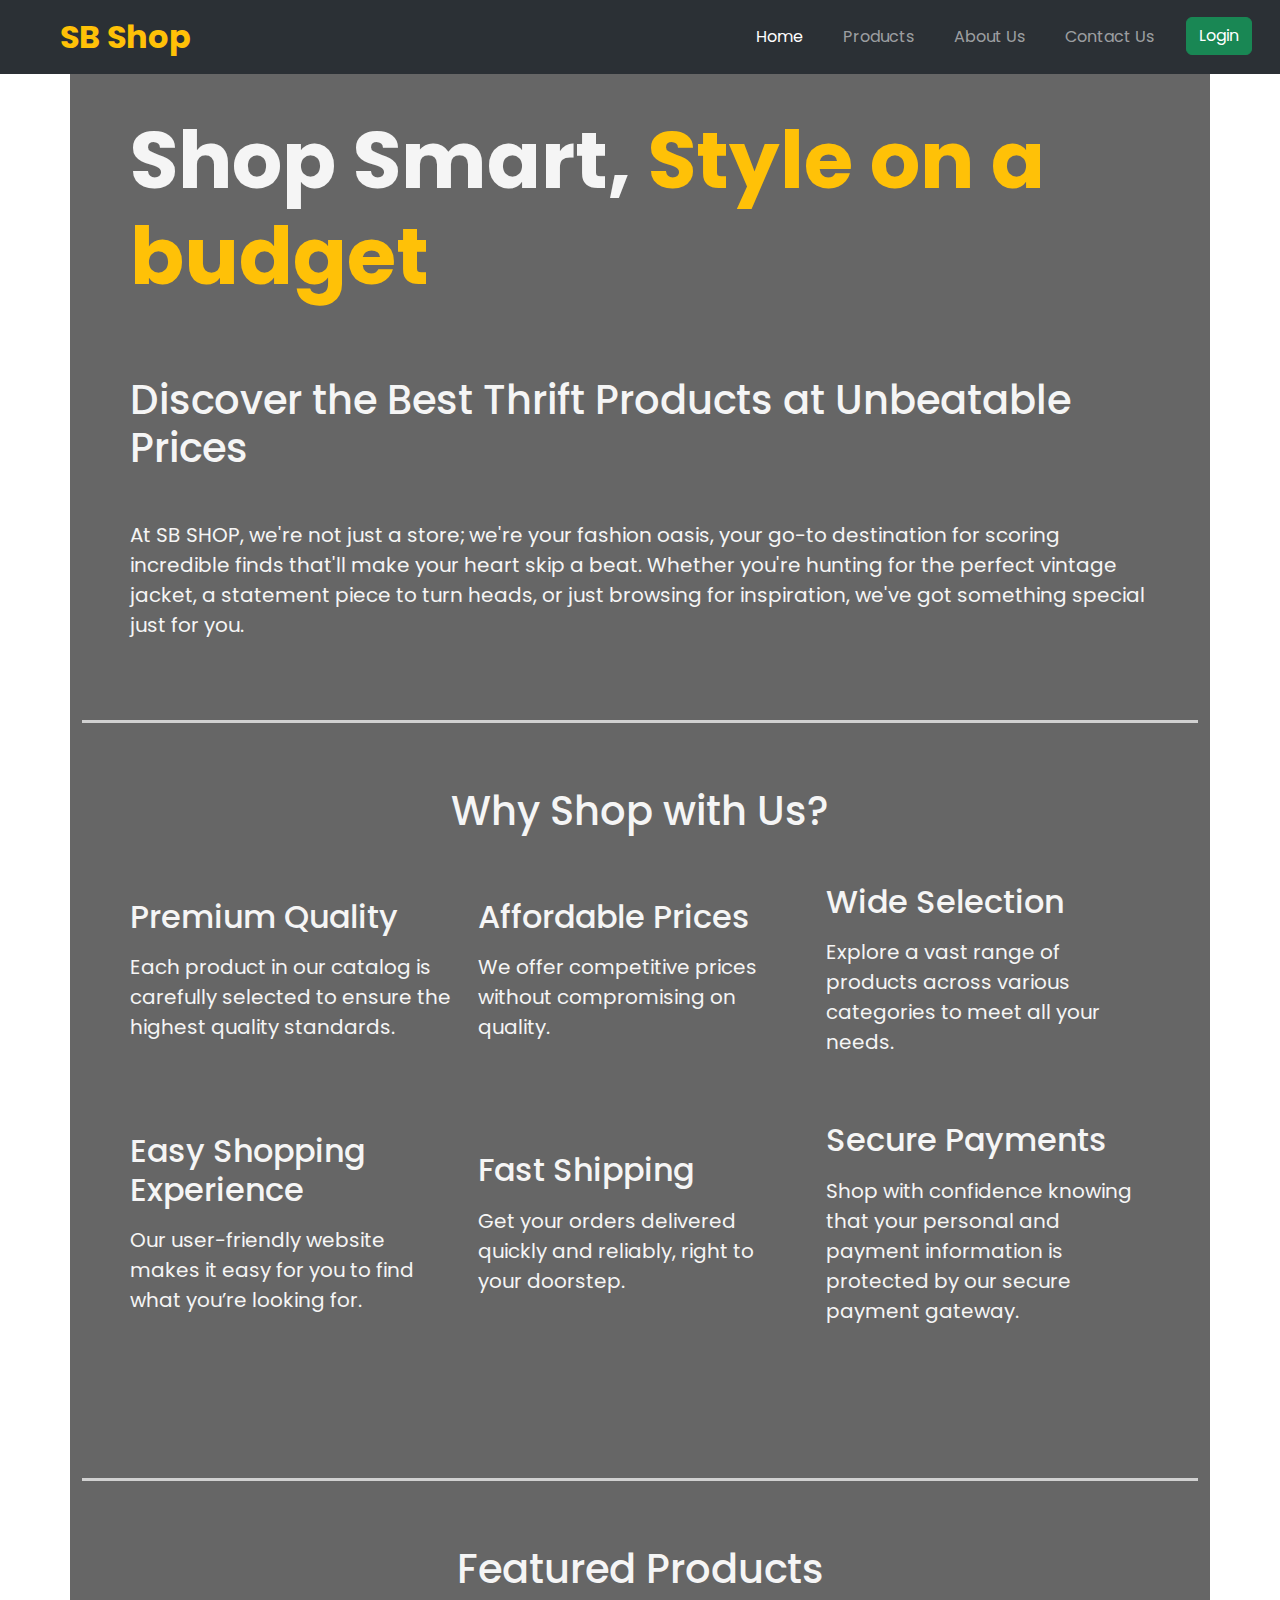
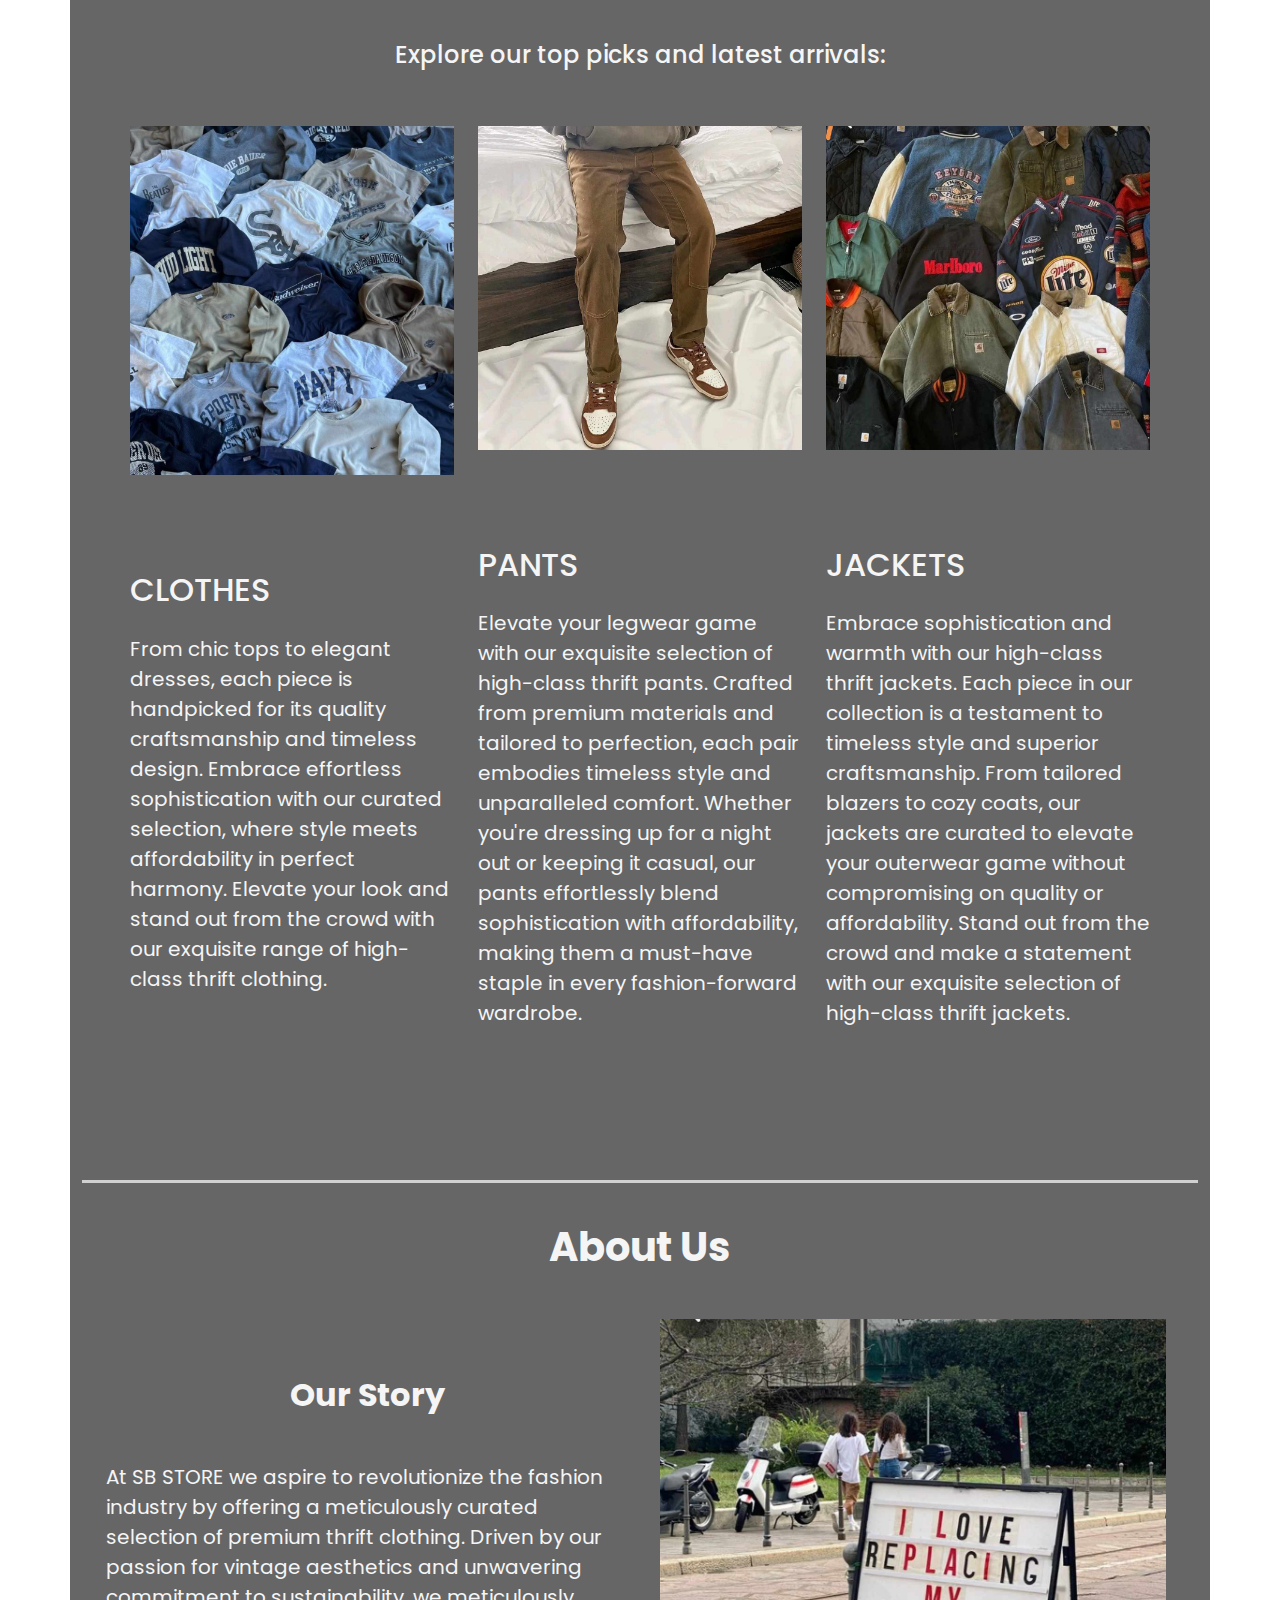
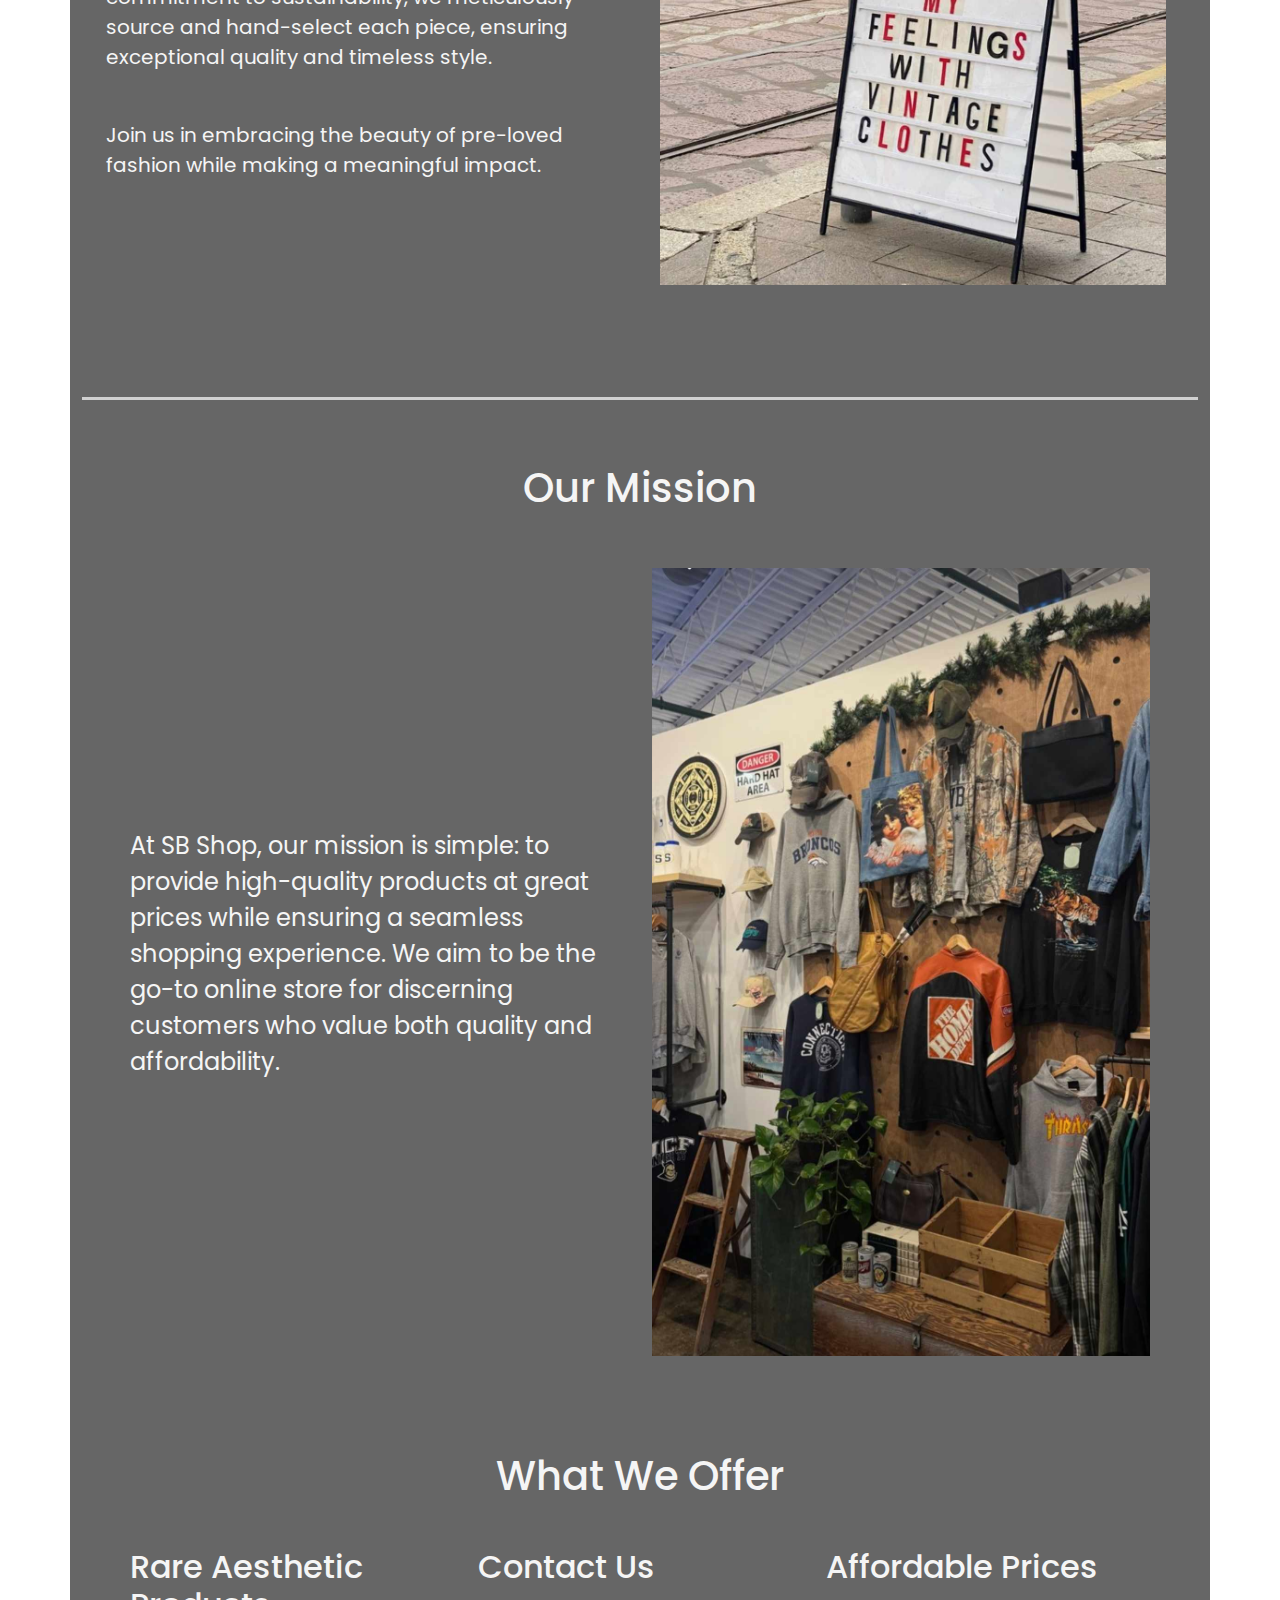
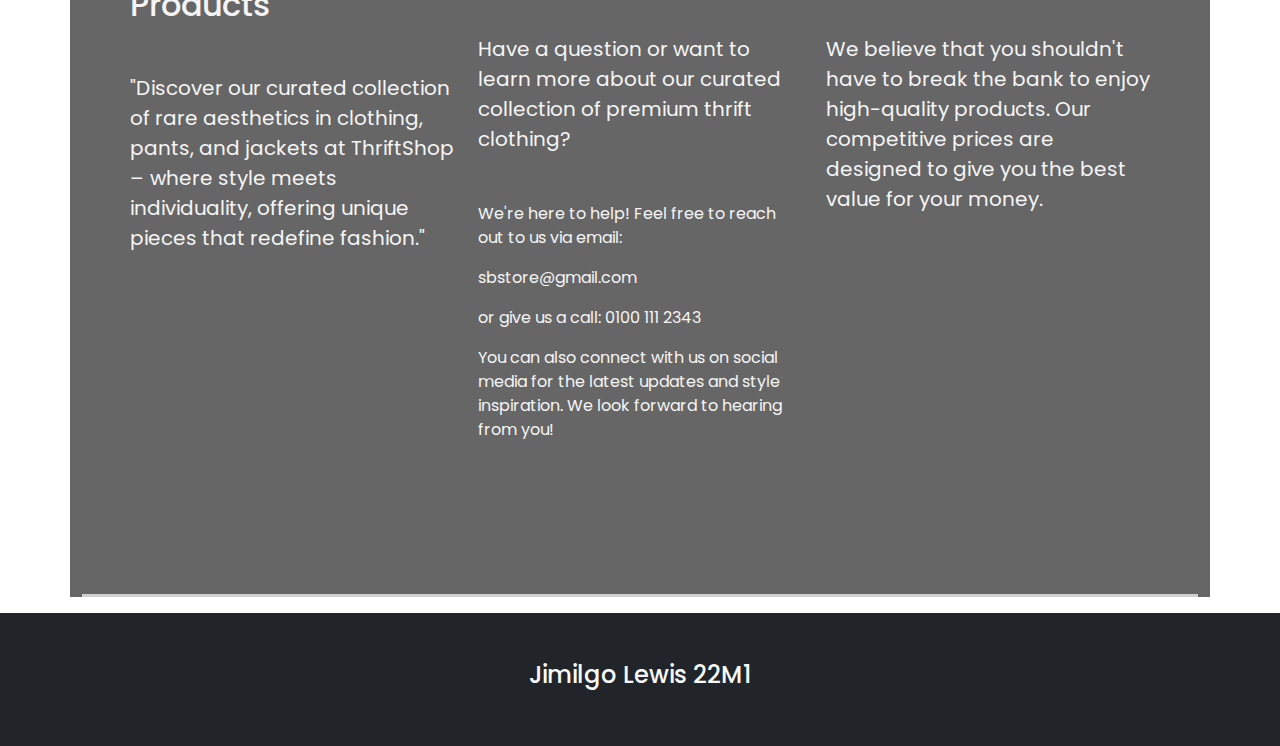
==== index.html @ 5dac4fab "finished" ====
<!DOCTYPE html>
<html lang="en">
  <head>
    <meta charset="UTF-8" />
    <meta http-equiv="X-UA-Compatible" content="IE=edge" />
    <meta name="viewport" content="width=device-width, initial-scale=1.0" />
    <link
      href="https://cdn.jsdelivr.net/npm/bootstrap@5.3.3/dist/css/bootstrap.min.css"
      rel="stylesheet"
      integrity="sha384-QWTKZyjpPEjISv5WaRU9OFeRpok6YctnYmDr5pNlyT2bRjXh0JMhjY6hW+ALEwIH"
      crossorigin="anonymous"
    />
    <link rel="icon" href="images/SB LOGO.jpg" />
    <link rel="stylesheet" href="/css/style.css" />

    <title>SB Shop</title>
  </head>
  <body>
    <div class="container blurr">
      <header>
        <nav
          class="navbar bg-dark navbar-expand-lg bg-body-tertiary fixed-top"
          data-bs-theme="dark"
        >
          <div class="container-fluid">
            <a class="navbar-brand text-warning fw-bold ms-5 fs-2" href="#"
              >SB Shop</a
            >
            <button
              class="navbar-toggler"
              type="button"
              data-bs-toggle="offcanvas"
              data-bs-target="#offcanvasNavbar"
              aria-controls="offcanvasNavbar"
              aria-label="Toggle navigation"
            >
              <span class="navbar-toggler-icon"></span>
            </button>
            <div
              class="offcanvas offcanvas-end"
              tabindex="-1"
              id="offcanvasNavbar"
              aria-labelledby="offcanvasNavbarLabel"
            >
              <div class="offcanvas-header">
                <h5 class="offcanvas-title" id="offcanvasNavbarLabel">
                  SB Shop
                </h5>
                <button
                  type="button"
                  class="btn-close"
                  data-bs-dismiss="offcanvas"
                  aria-label="Close"
                ></button>
              </div>
              <div class="offcanvas-body">
                <ul
                  class="navbar-nav justify-content-end flex-grow-1 gap-lg-4 gap-sm-2 pe-3"
                >
                  <li class="nav-item">
                    <a class="nav-link active" aria-current="page" href="#"
                      >Home</a
                    >
                  </li>
                  <li class="nav-item">
                    <a class="nav-link" href="#products">Products</a>
                  </li>
                  <li class="nav-item">
                    <a class="nav-link" href="#about">About Us</a>
                  </li>
                  <li class="nav-item">
                    <a class="nav-link" href="#contact">Contact Us</a>
                  </li>
                  <li class="nav-item">
                    <a class="btn btn-success" href="login.html">Login</a>
                  </li>
                </ul>
              </div>
            </div>
          </div>
        </nav>
      </header>

      <!-- main content -->

      <main>
        <div class="welcome container p-5">
          <h1 class="mb-3 display-1 fw-bold mt-1">
            Shop Smart,
            <span class="text-warning">Style on a budget</span>
          </h1>
          <br /><br />
          <h1 class="mt-2 my-5">
            Discover the Best Thrift Products at Unbeatable Prices
          </h1>
          <p class="text-start fs-5">
            At SB SHOP, we're not just a store; we're your fashion oasis, your
            go-to destination for scoring incredible finds that'll make your
            heart skip a beat. Whether you're hunting for the perfect vintage
            jacket, a statement piece to turn heads, or just browsing for
            inspiration, we've got something special just for you.
          </p>
        </div>

        <hr class="border-3 opacity-75" />

        <div class="container p-5">
          <h1 class="mb-5 text-center">Why Shop with Us?</h1>
          <div class="row justify-content-center align-items-center row-gap-5">
            <div class="col-lg-4">
              <h2 class="mb-3">Premium Quality</h2>
              <p class="fs-5">
                Each product in our catalog is carefully selected to ensure the
                highest quality standards.
              </p>
            </div>
            <div class="col-lg-4">
              <h2 class="mb-3">Affordable Prices</h2>
              <p class="fs-5">
                We offer competitive prices without compromising on quality.
              </p>
            </div>
            <div class="col-lg-4">
              <h2 class="mb-3">Wide Selection</h2>
              <p class="fs-5">
                Explore a vast range of products across various categories to
                meet all your needs.
              </p>
            </div>
            <div class="col-lg-4">
              <h2 class="mb-3">Easy Shopping Experience</h2>
              <p class="fs-5">
                Our user-friendly website makes it easy for you to find what
                you’re looking for.
              </p>
            </div>
            <div class="col-lg-4">
              <h2 class="mb-3">Fast Shipping</h2>
              <p class="fs-5">
                Get your orders delivered quickly and reliably, right to your
                doorstep.
              </p>
            </div>
            <div class="col-lg-4">
              <h2 class="mb-3">Secure Payments</h2>
              <p class="fs-5">
                Shop with confidence knowing that your personal and payment
                information is protected by our secure payment gateway.
              </p>
            </div>
          </div>
        </div>
        <br /><br /><br />
        <hr class="border-3 opacity-75" />

        <div class="products container p-5" id="products">
          <h1 class="text-center mb-5">Featured Products</h1>
          <h4 class="text-center">
            Explore our top picks and latest arrivals:
          </h4>

          <div class="row">
            <div class="col-lg-4">
              <img
                src="images/cl0thes.jpg"
                class="mx-auto my-5 img-fluid"
                alt=""
              />
              <h2 class="mt-5 my-4">CLOTHES</h2>
              <p class="fs-5">
                From chic tops to elegant dresses, each piece is handpicked for
                its quality craftsmanship and timeless design. Embrace
                effortless sophistication with our curated selection, where
                style meets affordability in perfect harmony. Elevate your look
                and stand out from the crowd with our exquisite range of
                high-class thrift clothing.
              </p>
            </div>
            <div class="col-lg-4">
              <img
                src="images/pantss.jpg"
                class="mx-auto my-5 img-fluid"
                alt=""
              />

              <h2 class="mt-5 my-4">PANTS</h2>
              <p class="fs-5">
                Elevate your legwear game with our exquisite selection of
                high-class thrift pants. Crafted from premium materials and
                tailored to perfection, each pair embodies timeless style and
                unparalleled comfort. Whether you're dressing up for a night out
                or keeping it casual, our pants effortlessly blend
                sophistication with affordability, making them a must-have
                staple in every fashion-forward wardrobe.
              </p>
            </div>
            <div class="col-lg-4">
              <img
                src="images/jackets.jpg"
                class="mx-auto my-5 img-fluid"
                alt=""
              />

              <h2 class="mt-5 my-4">JACKETS</h2>
              <p class="fs-5">
                Embrace sophistication and warmth with our high-class thrift
                jackets. Each piece in our collection is a testament to timeless
                style and superior craftsmanship. From tailored blazers to cozy
                coats, our jackets are curated to elevate your outerwear game
                without compromising on quality or affordability. Stand out from
                the crowd and make a statement with our exquisite selection of
                high-class thrift jackets.
              </p>
            </div>
          </div>
        </div>
        <br /><br /><br />
        <hr class="border-3 opacity-75" />

        <div class="about-us container p-4" id="about">
          <h1 class="text-center fw-bold mb-5">About Us</h1>
          <div class="row">
            <div class="col-lg-6 align-content-center">
              <h2 class="fw-bold mb-5 text-center">Our Story</h2>

              <p class="fs-5">
                At SB STORE we aspire to revolutionize the fashion industry by
                offering a meticulously curated selection of premium thrift
                clothing. Driven by our passion for vintage aesthetics and
                unwavering commitment to sustainability, we meticulously source
                and hand-select each piece, ensuring exceptional quality and
                timeless style.
              </p>
              <p class="my-5 fs-5">
                Join us in embracing the beauty of pre-loved fashion while
                making a meaningful impact.
              </p>
            </div>
            <div class="col-lg-6">
              <img src="images/about us.jpg" class="img-fluid px-2" alt="" />
            </div>
          </div>
        </div>
        <br /><br /><br />
        <hr class="border-3 opacity-75" />

        <div class="mission container p-5">
          <div class="row">
            <h1 class="text-center">Our Mission</h1>
            <div class="col-lg-6 align-content-center">
              <p class="text-center-my-5 fs-4">
                At SB Shop, our mission is simple: to provide high-quality
                products at great prices while ensuring a seamless shopping
                experience. We aim to be the go-to online store for discerning
                customers who value both quality and affordability.
              </p>
            </div>
            <div class="col-lg-6">
              <img
                src="images/mission.jpg"
                class="x-auto my-5 img-fluid"
                alt=""
              />
            </div>
          </div>
          <div class="row">
            <h1 class="text-center my-5">What We Offer</h1>
            <div class="col-lg-4">
              <h2 class="">Rare Aesthetic Products</h2>
              <p class="my-5 fs-5">
                "Discover our curated collection of rare aesthetics in clothing,
                pants, and jackets at ThriftShop – where style meets
                individuality, offering unique pieces that redefine fashion."
              </p>
            </div>
            <div class="col-lg-4">
              <h2 class="">Contact Us</h2>
              <p class="my-5 fs-5">
                Have a question or want to learn more about our curated
                collection of premium thrift clothing?
              </p>

              <p>We're here to help! Feel free to reach out to us via email:</p>

              <p>sbstore@gmail.com</p>

              <p>or give us a call: 0100 111 2343</p>

              <p>
                You can also connect with us on social media for the latest
                updates and style inspiration. We look forward to hearing from
                you!
              </p>
            </div>
            <div class="col-lg-4">
              <h2 class="">Affordable Prices</h2>
              <p class="my-5 fs-5">
                We believe that you shouldn't have to break the bank to enjoy
                high-quality products. Our competitive prices are designed to
                give you the best value for your money.
              </p>
            </div>
          </div>
        </div>
        <br /><br /><br />
        <hr class="border-3 opacity-75" />
      </main>
    </div>

    <footer class="footer bg-dark text-light p-5" id="contact">
      <h4 class="text-center">Jimilgo Lewis 22M1</h4>
    </footer>

    <script
      src="https://cdn.jsdelivr.net/npm/bootstrap@5.3.3/dist/js/bootstrap.bundle.min.js"
      integrity="sha384-YvpcrYf0tY3lHB60NNkmXc5s9fDVZLESaAA55NDzOxhy9GkcIdslK1eN7N6jIeHz"
      crossorigin="anonymous"
    ></script>
  </body>
</html>
---- css/style.css ----
@import url("https://fonts.googleapis.com/css2?family=Poppins:wght@300;400;500;600&display=swap");

body::before {
  display: block;
  content: "";
  height: 60px;
}

body {
  margin: 0;
  padding: 0;
  font-family: Poppins, "Segoe UI", Tahoma, Geneva, Verdana, sans-serif;
  color: whitesmoke;
}

.blurr {
  background-color: rgba(0, 0, 0, 0.6);
}
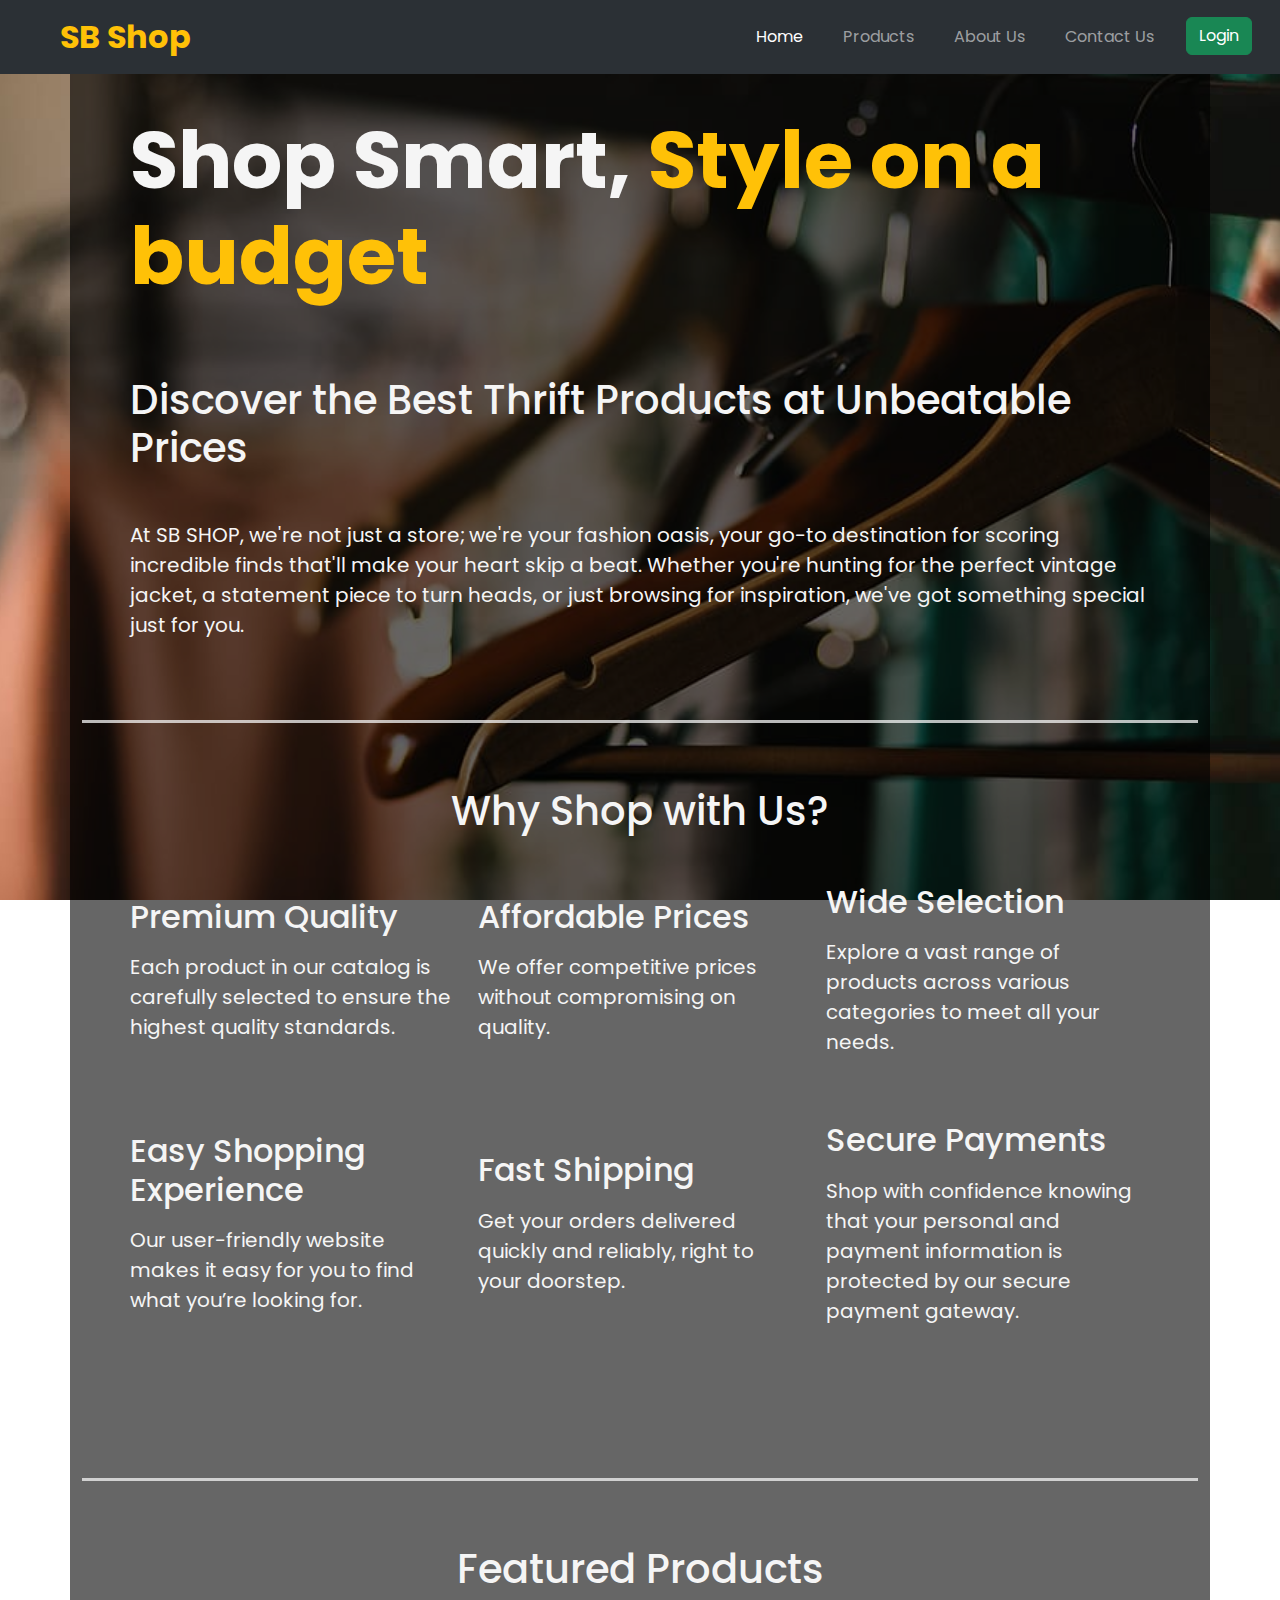
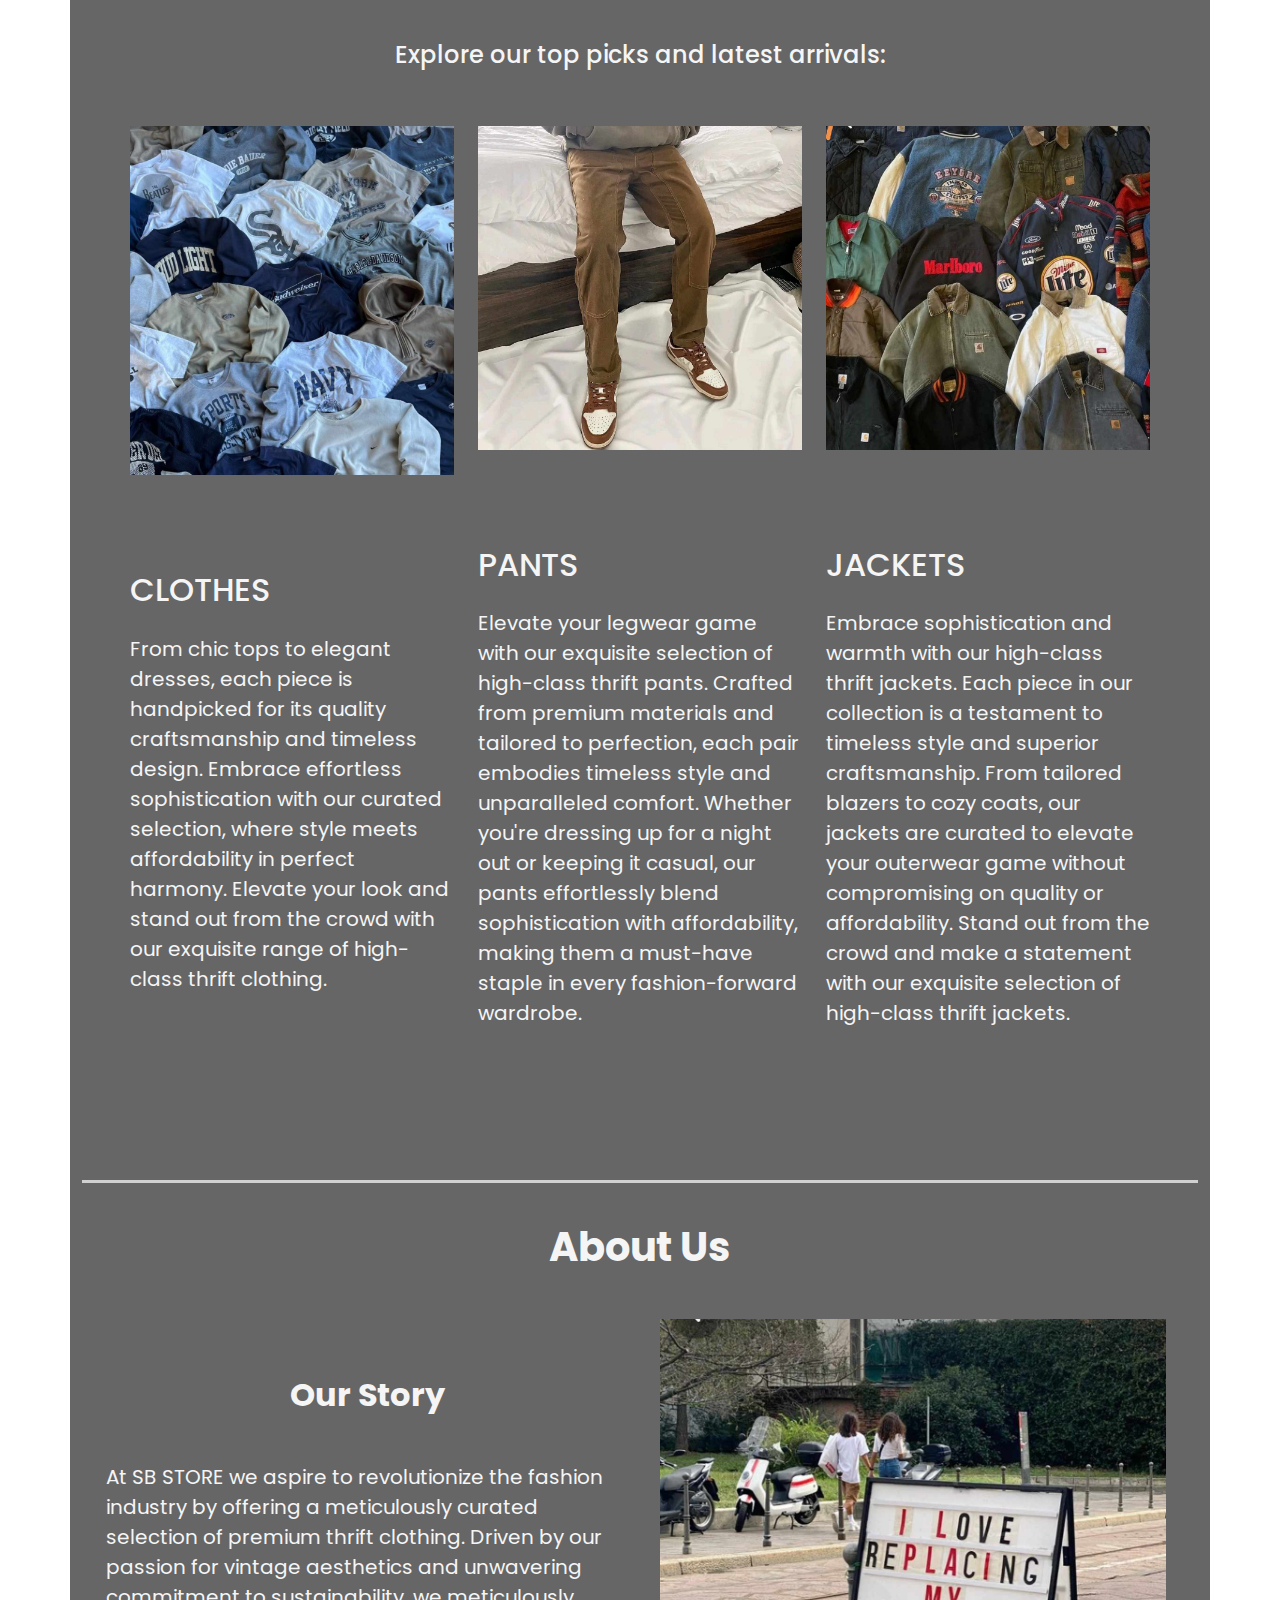
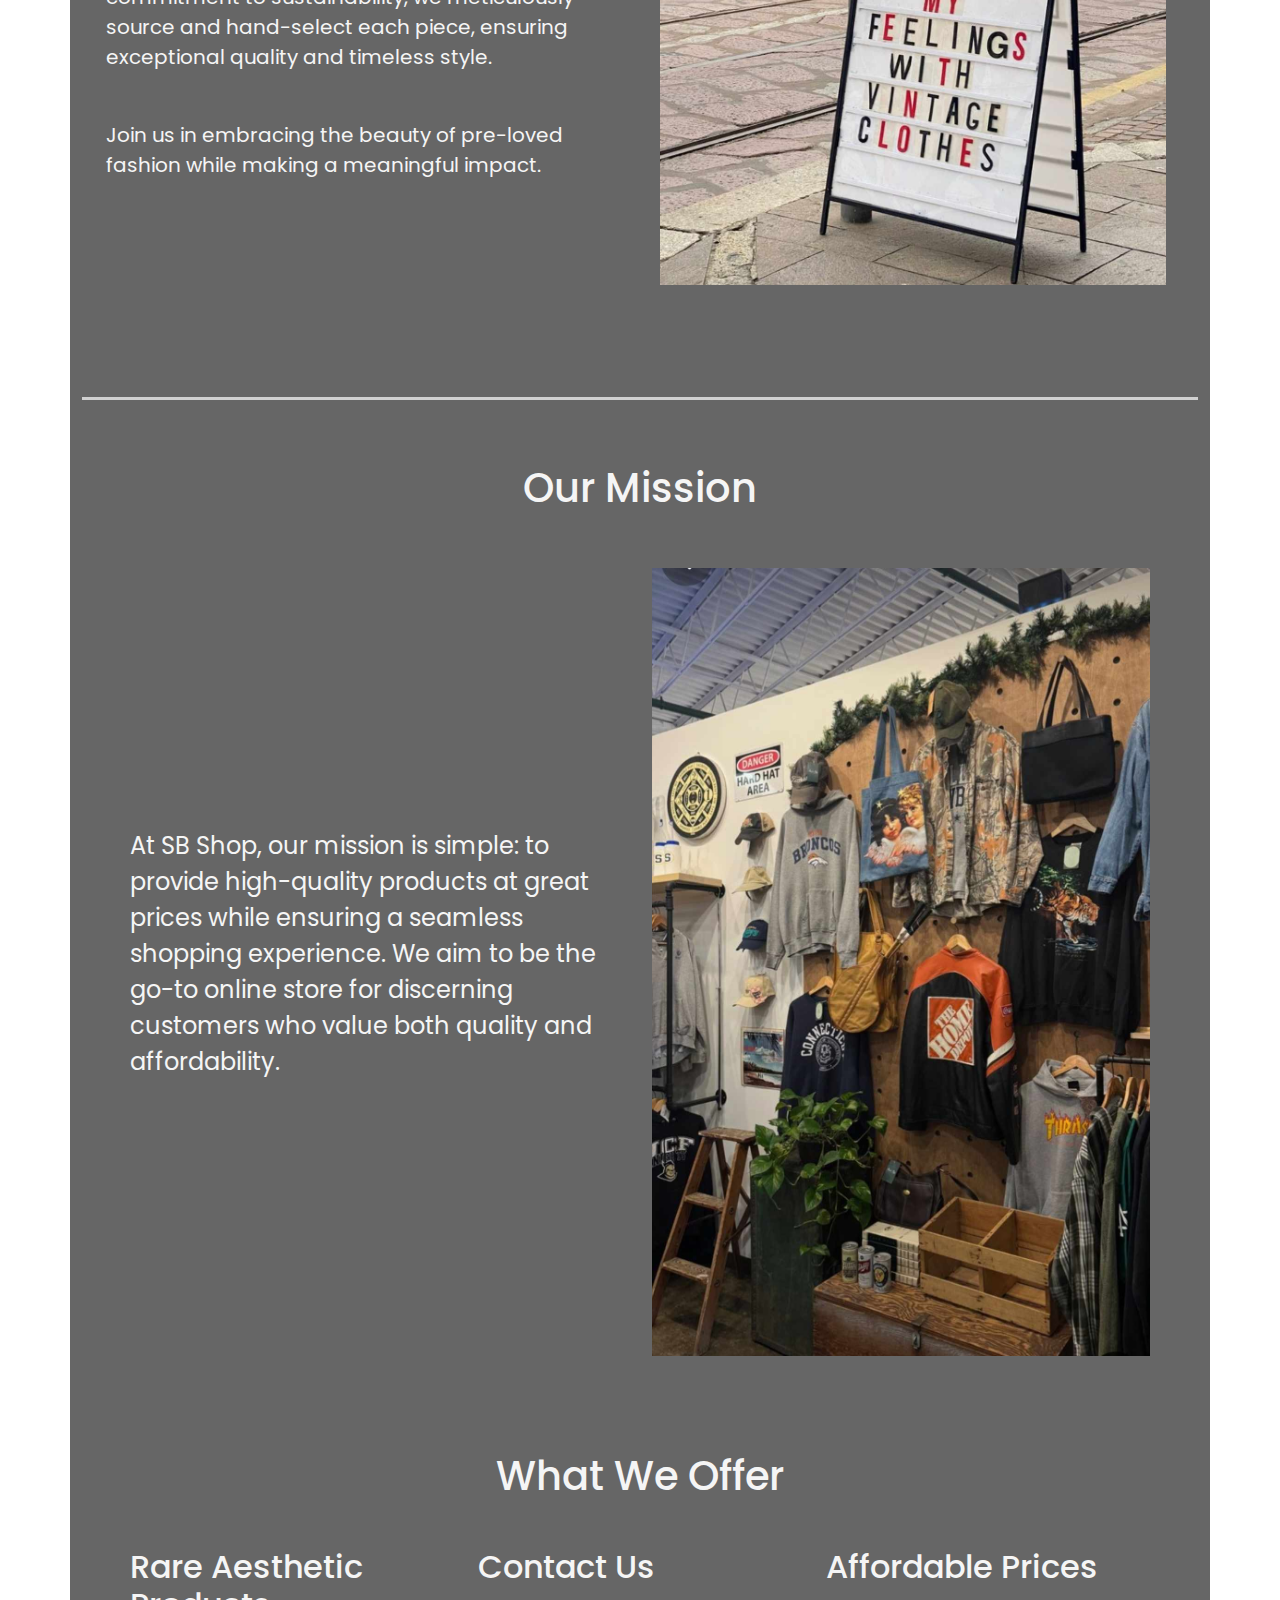
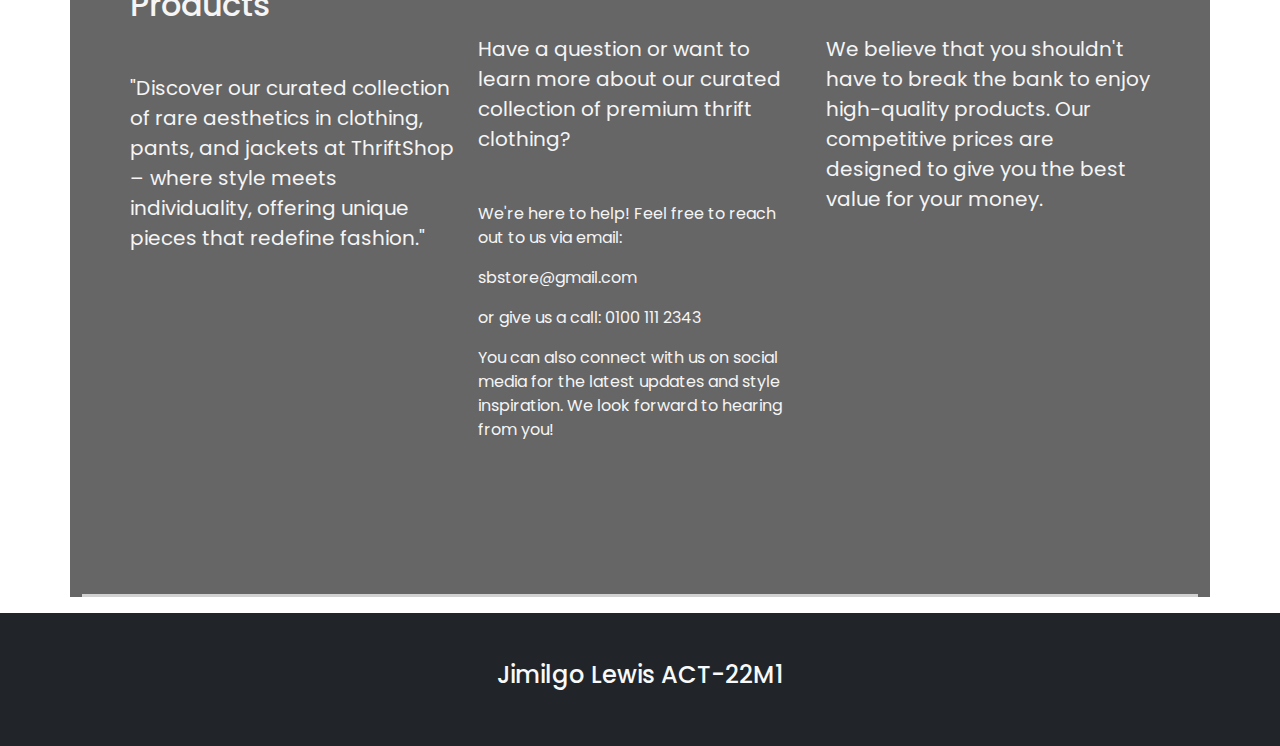
==== commit 4579158c: "remastered" ====
--- a/index.html
+++ b/index.html
@@ -307,8 +307,7 @@
       </main>
     </div>
 
-    <footer class="footer bg-dark text-light p-5" id="contact">
-      <h4 class="text-center">Jimilgo Lewis 22M1</h4>
+    <footer class="footer bg-dark text-light p-5" id="contact"> <h4 class="text-center">Jimilgo Lewis ACT-22M1</h4> 
     </footer>
 
     <script
--- a/css/style.css
+++ b/css/style.css
@@ -1,5 +1,11 @@
 @import url("https://fonts.googleapis.com/css2?family=Poppins:wght@300;400;500;600&display=swap");
 
+body {
+  background: url("/images/bg\ 2.jpg") no-repeat fixed;
+  background-size: cover;
+  background-position: center;
+  height: 100vh;
+}
 body::before {
   display: block;
   content: "";
